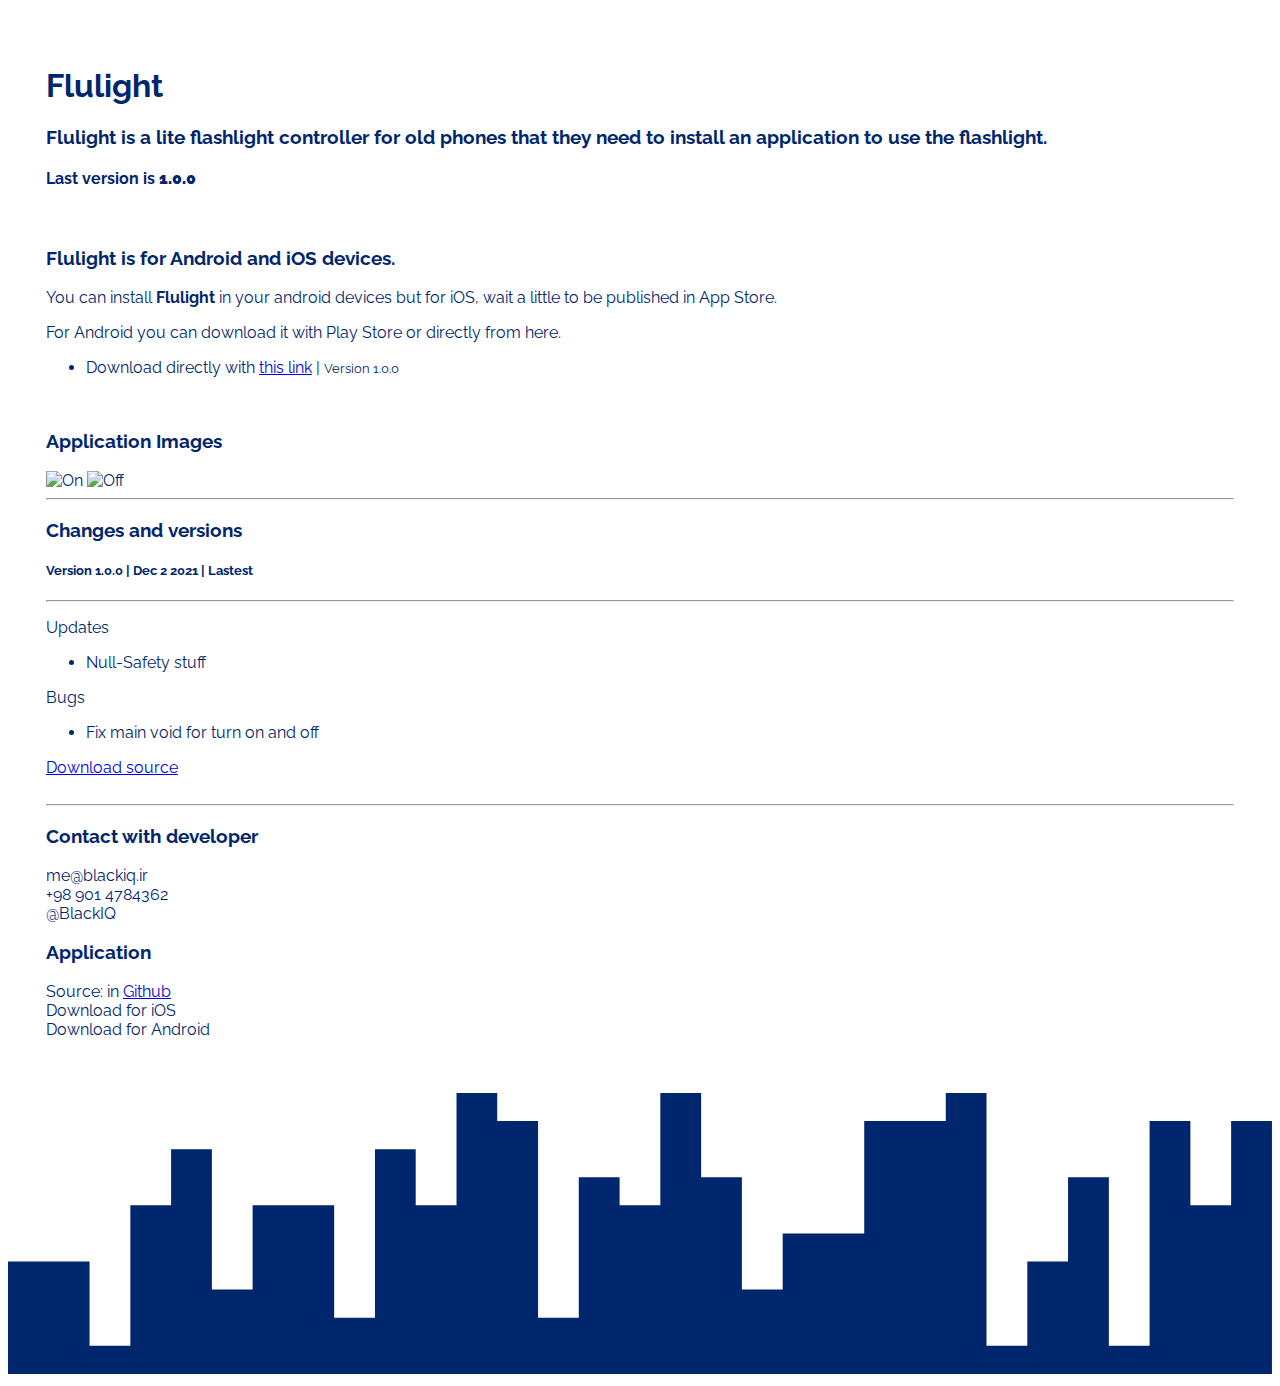
==== docs/index.html @ 9dcd4084 "Update with new layout" ====
<!doctype html>
<html lang="en">
<head>
    <meta charset="UTF-8">
    <title>Flulight</title>
    <meta name="viewport" content="width=device-width, user-scalable=no, initial-scale=1.0, maximum-scale=1.0, minimum-scale=1.0">
    <meta http-equiv="X-UA-Compatible" content="ie=edge">
    <meta name="author" content="Flulight">
    <meta name="description" content="Flulight | Lite flashlight controller">
    <meta name="keywords" content="Flulight, flashlight, lite, ios, android, amirhossein mohammadi">
    <meta property="og:title" content="Flulight">
    <meta property="og:type" content="programming">
    <meta property="og:description" content="Flulight | Lite flashlight controller">

    <script src="https://kit.fontawesome.com/4a679d8ec0.js" crossorigin="anonymous"></script>
    <link href="https://cdn.jsdelivr.net/npm/bootstrap@5.0.1/dist/css/bootstrap.min.css" rel="stylesheet"
          integrity="sha384-+0n0xVW2eSR5OomGNYDnhzAbDsOXxcvSN1TPprVMTNDbiYZCxYbOOl7+AMvyTG2x" crossorigin="anonymous">
    <link href="pack/css/main.css" rel="stylesheet" type="text/css">
</head>
<body>
    <div class="main">
        <h1>
            Flulight
        </h1>
        <h3>Flulight is a lite flashlight controller for old phones that they need to install an application to use the flashlight.</h3>
        <h4>Last version is <b>1.0.0</b></h4>
        <br>
        <h3>Flulight is for Android and iOS devices.</h3>
        <p>You can install <b>Flulight</b> in your android devices but for iOS, wait a little to be published in App Store.</p>
        <p>For Android you can download it with Play Store or directly from here.</p>
        <ul>
            <li>Download directly with <a href="https://github.com/BlackIQ/flulight/releases/download/flulight-1.0.0/flulight.apk">this link</a> | <small>Version 1.0.0</small></li>
        </ul>
        <br>
        <h3>Application Images</h3>
        <div class="images">
            <img alt="On" class="image" src="pack/images/on.png">
            <img alt="Off" class="image" src="pack/images/off.png">
        </div>
        <hr>
        <h3>Changes and versions</h3>
        <div class="versions">
            <div class="col-md-4 version">
                <div class="card lastversion">
                    <div class="card-body">
                        <h5 class="text-black">Version 1.0.0 | <span class="date">Dec 2 2021</span> | <span class="lastest">Lastest</span></h5>
                        <hr>
                        <p><i class="fa fa-refresh"></i> Updates</p>
                        <ul>
                            <li>Null-Safety stuff</li>
                        </ul>
                        <p><i class="fa fa-bug"></i> Bugs</p>
                        <ul>
                            <li>Fix main void for turn on and off</li>
                        </ul>
                    </div>
                    <div class="card-footer">
                        <a href="https://github.com/BlackIQ/flulight/releases/tag/flulight-1.0.0"><i class="fa fa-github"></i> Download source</a>
                    </div>
                </div>
                <br>
            </div>
        </div>
        <hr>
        <div class="row">
            <div class="col-md-6">
                <h3>Contact with developer</h3>
                <p>
                    <i class="fa fa-envelope"></i> me@blackiq.ir
                    <br>
                    <i class="fa fa-phone"></i> +98 901 4784362
                    <br>
                    <i class="fa fa-paper-plane"></i> @BlackIQ
                </p>
            </div>
            <div class="col-md-6">
                <h3>Application</h3>
                <p>
                    <i class="fa fa-github"></i> Source: in <a href="https://github.com/BlackIQ/flulight">Github</a>
                    <br>
                    <i class="fab fa-app-store"></i> Download for iOS
                    <br>
                    <i class="fab fa-google-play"></i> Download for Android
                </p>
            </div>
        </div>
    </div>
    <svg xmlns="http://www.w3.org/2000/svg" viewBox="0 0 1440 320"><path fill="#00266e" fill-opacity="1" d="M0,32L0,192L46.5,192L46.5,192L92.9,192L92.9,288L139.4,288L139.4,128L185.8,128L185.8,64L232.3,64L232.3,224L278.7,224L278.7,128L325.2,128L325.2,128L371.6,128L371.6,256L418.1,256L418.1,64L464.5,64L464.5,128L511,128L511,0L557.4,0L557.4,32L603.9,32L603.9,256L650.3,256L650.3,96L696.8,96L696.8,128L743.2,128L743.2,0L789.7,0L789.7,96L836.1,96L836.1,224L882.6,224L882.6,160L929,160L929,160L975.5,160L975.5,32L1021.9,32L1021.9,32L1068.4,32L1068.4,0L1114.8,0L1114.8,288L1161.3,288L1161.3,192L1207.7,192L1207.7,96L1254.2,96L1254.2,288L1300.6,288L1300.6,32L1347.1,32L1347.1,128L1393.5,128L1393.5,32L1440,32L1440,320L1393.5,320L1393.5,320L1347.1,320L1347.1,320L1300.6,320L1300.6,320L1254.2,320L1254.2,320L1207.7,320L1207.7,320L1161.3,320L1161.3,320L1114.8,320L1114.8,320L1068.4,320L1068.4,320L1021.9,320L1021.9,320L975.5,320L975.5,320L929,320L929,320L882.6,320L882.6,320L836.1,320L836.1,320L789.7,320L789.7,320L743.2,320L743.2,320L696.8,320L696.8,320L650.3,320L650.3,320L603.9,320L603.9,320L557.4,320L557.4,320L511,320L511,320L464.5,320L464.5,320L418.1,320L418.1,320L371.6,320L371.6,320L325.2,320L325.2,320L278.7,320L278.7,320L232.3,320L232.3,320L185.8,320L185.8,320L139.4,320L139.4,320L92.9,320L92.9,320L46.5,320L46.5,320L0,320L0,320Z"></path></svg>
</body>
</html>
---- docs/pack/css/main.css ----
@import url("https://fonts.googleapis.com/css2?family=Raleway:wght@200&display=swap");

* {
  font-family: "Raleway", sans-serif;
}

.main {
  background: white;
  color: #00266e;
  padding: 3%;
}

.imgbox {
  height: 50%;
  width: 50%;
}

.r10 {
  border-radius: 10px;
}

.right {
  float: right;
}
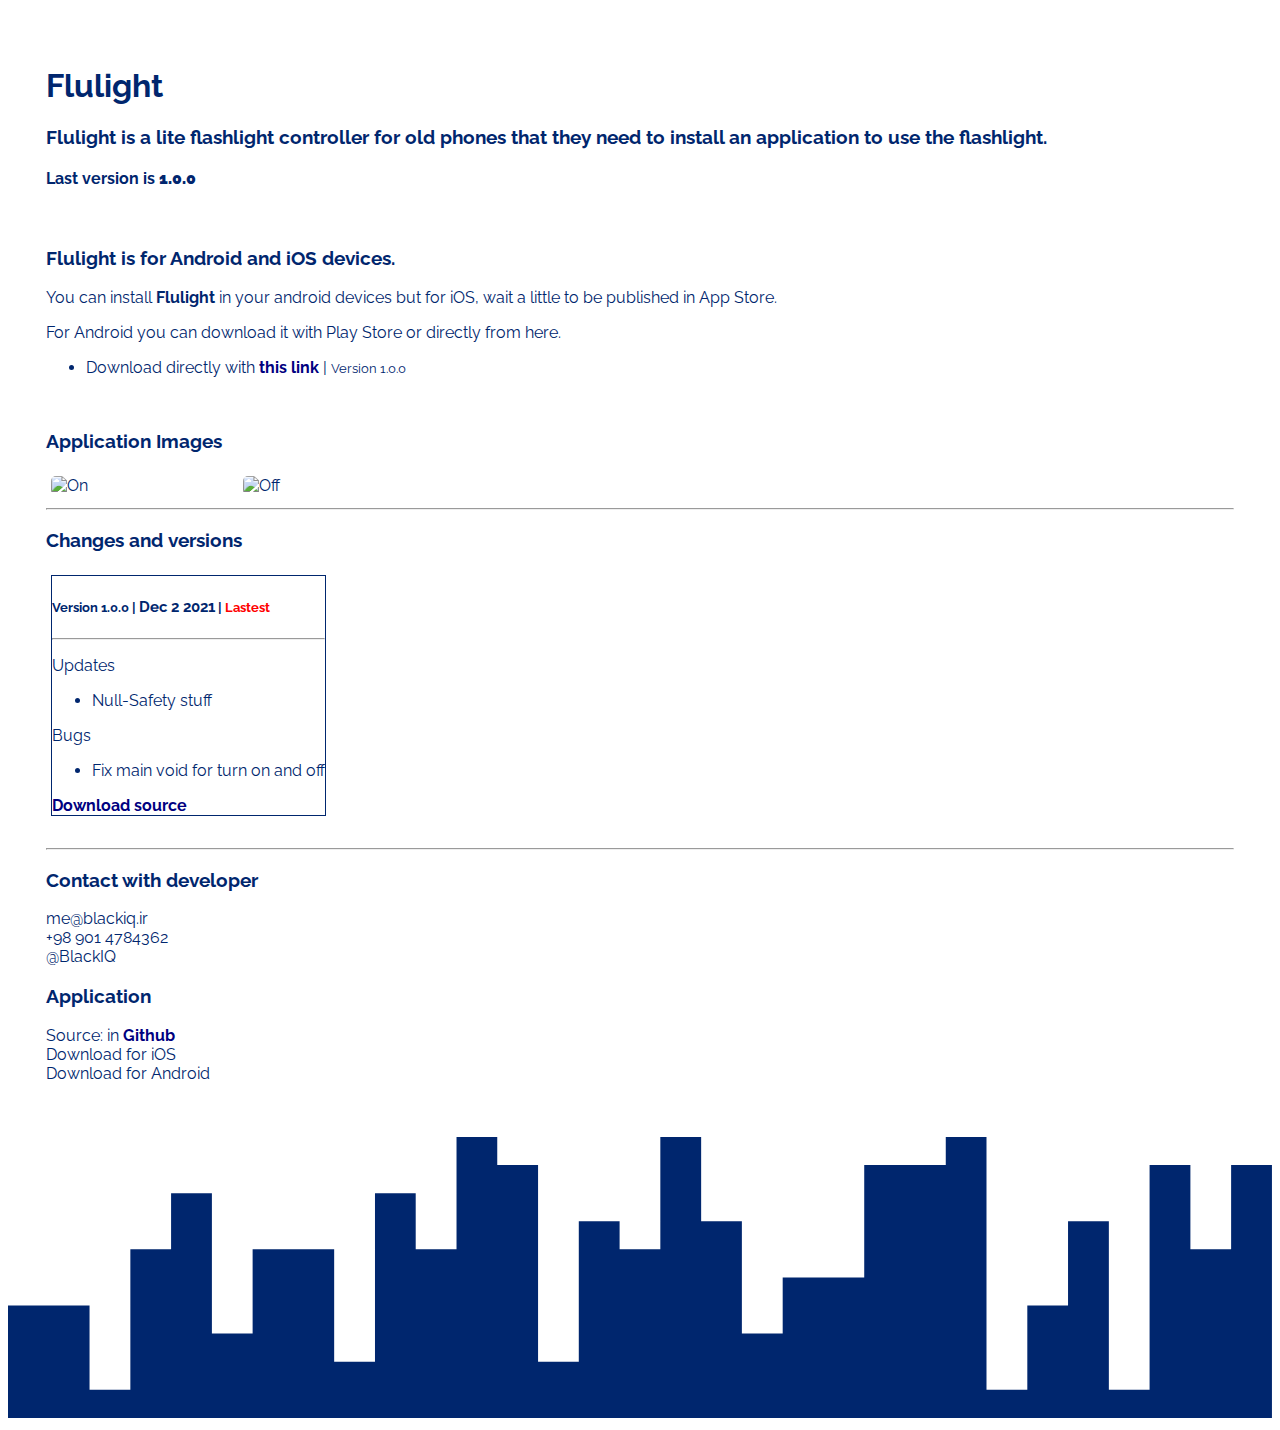
==== commit 7cc521db: "Add google" ====
--- a/docs/index.html
+++ b/docs/index.html
@@ -16,6 +16,15 @@
     <link href="https://cdn.jsdelivr.net/npm/bootstrap@5.0.1/dist/css/bootstrap.min.css" rel="stylesheet"
           integrity="sha384-+0n0xVW2eSR5OomGNYDnhzAbDsOXxcvSN1TPprVMTNDbiYZCxYbOOl7+AMvyTG2x" crossorigin="anonymous">
     <link href="pack/css/main.css" rel="stylesheet" type="text/css">
+    <!-- Global site tag (gtag.js) - Google Analytics -->
+    <script async src="https://www.googletagmanager.com/gtag/js?id=G-9YJ2DWYX78"></script>
+        <script>
+        window.dataLayer = window.dataLayer || [];
+        function gtag(){dataLayer.push(arguments);}
+        gtag('js', new Date());
+
+        gtag('config', 'G-9YJ2DWYX78');
+    </script>
 </head>
 <body>
     <div class="main">
--- a/docs/pack/css/main.css
+++ b/docs/pack/css/main.css
@@ -1,24 +1,58 @@
-@import url("https://fonts.googleapis.com/css2?family=Raleway:wght@200&display=swap");
+@import url("https://fonts.googleapis.com/css2?family=Raleway:wght@400&display=swap");
 
-* {
-  font-family: "Raleway", sans-serif;
-}
-
+/* Common stuff */
 .main {
-  background: white;
+  font-family: 'Raleway', sans-serif;
   color: #00266e;
   padding: 3%;
-}
-
-.imgbox {
-  height: 50%;
-  width: 50%;
-}
-
-.r10 {
-  border-radius: 10px;
 }
 
 .right {
   float: right;
 }
+
+.preversion {
+  border: solid 1px grey;
+}
+
+.lastversion {
+  border: solid 1px #00266e;
+}
+
+a {
+  font-weight: bold;
+  text-decoration: none;
+  color: navy;
+}
+
+/* Images scroll */
+
+.images {
+  overflow: auto;
+  white-space: nowrap;
+}
+.image {
+  height: 15%;
+  width: 15%;
+  display: inline-block;
+  margin: 5px;
+  border-radius: 5px;
+}
+
+/* Versions scroll */
+
+.versions {
+  overflow: auto;
+  white-space: nowrap;
+}
+.version {
+  display: inline-block;
+  margin: 5px;
+  border-radius: 5px;
+}
+.version .date {
+  font-size: 15px;
+}
+.version .lastest {
+  color: red;
+}